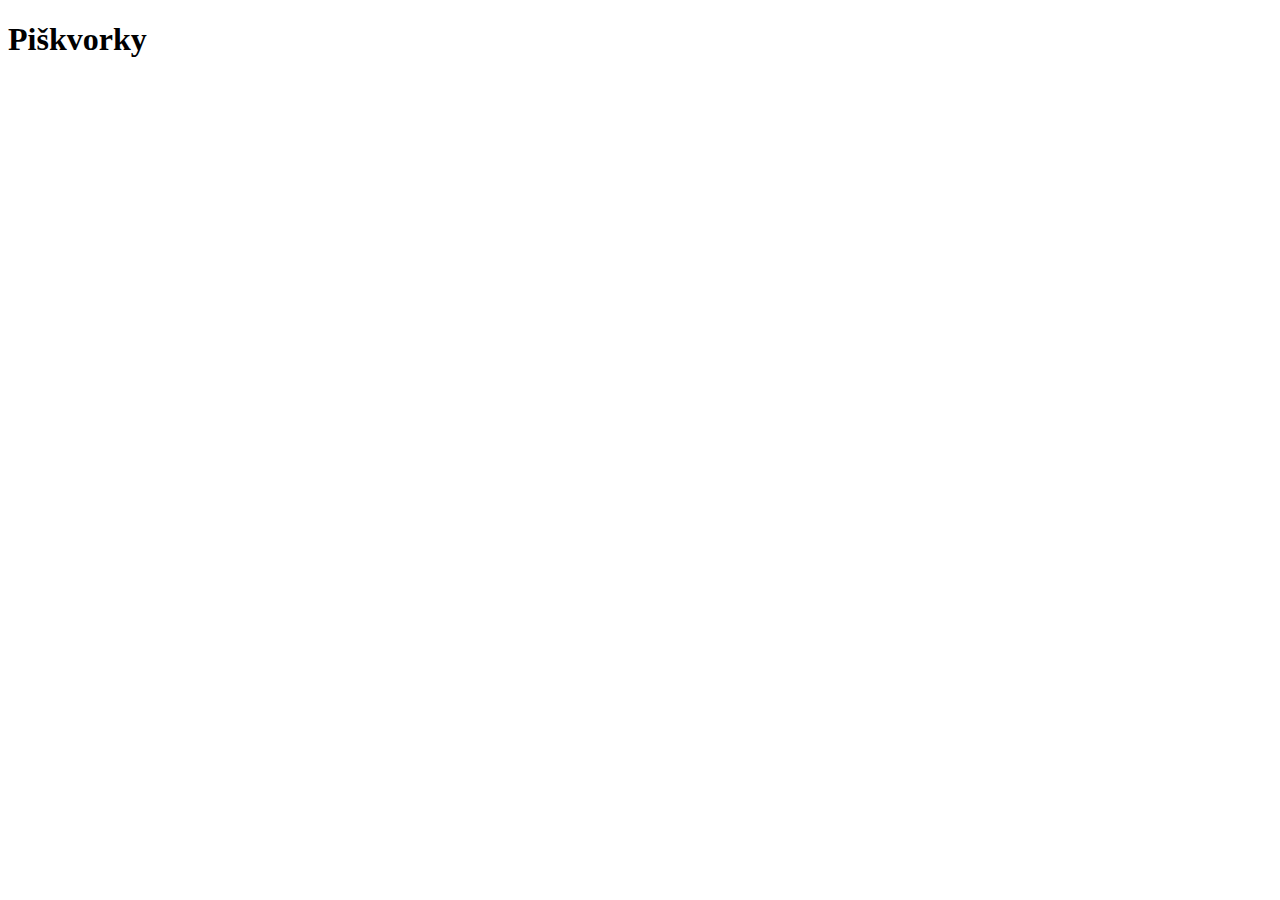
==== index.html @ 61648825 "Zakladni struktura HTML" ====
<!DOCTYPE html>
<html lang="cs-cz">

<head>
  <meta charset="UTF-8">
  <meta http-equiv="X-UA-Compatible" content="IE=edge">
  <meta name="viewport" content="width=device-width, initial-scale=1.0">
  <title>Document</title>
</head>

<body>
  <h1>Piškvorky</h1>
</body>

</html>
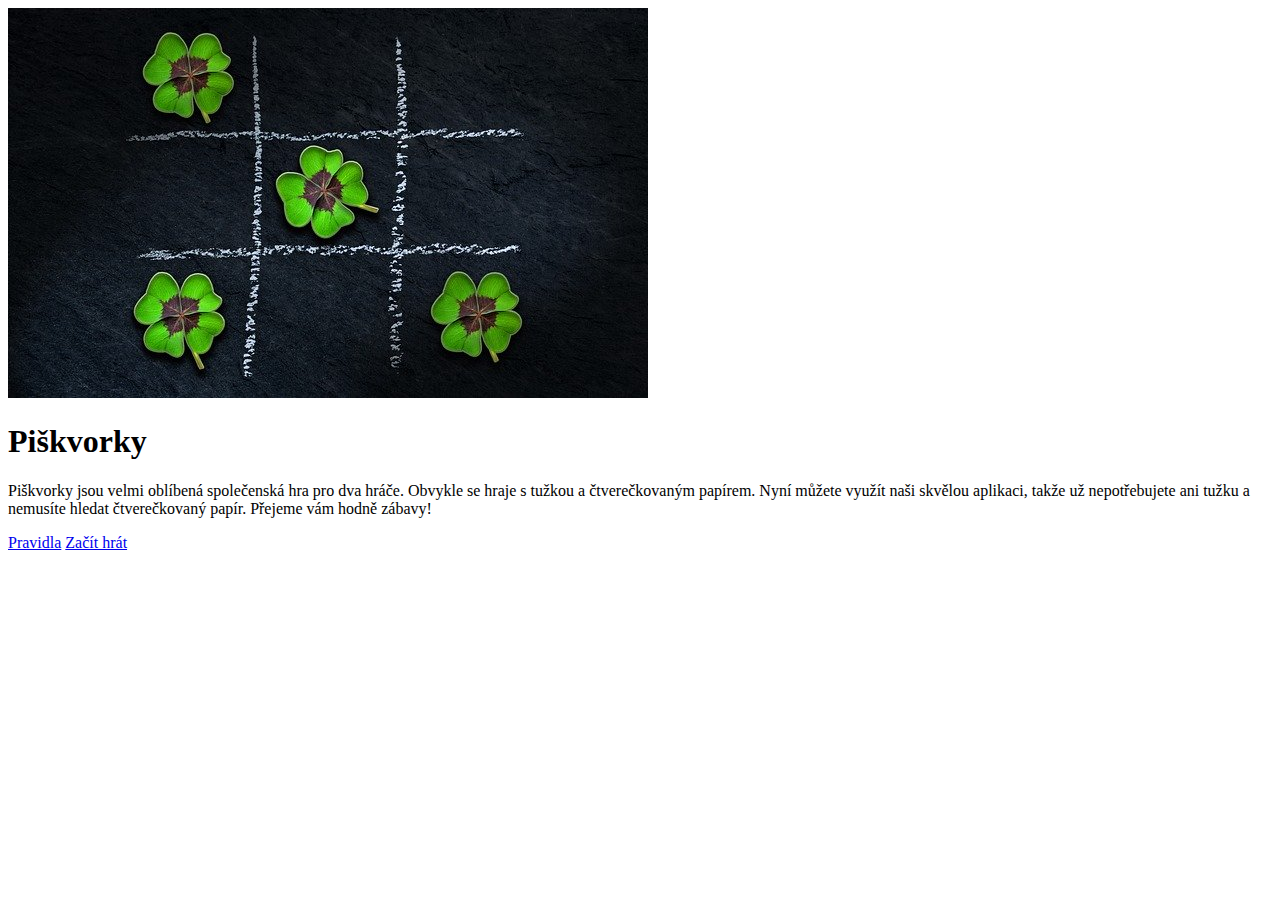
==== commit 8bcfc45d: "Obsah uvodni stranky" ====
--- a/index.html
+++ b/index.html
@@ -5,11 +5,27 @@
   <meta charset="UTF-8">
   <meta http-equiv="X-UA-Compatible" content="IE=edge">
   <meta name="viewport" content="width=device-width, initial-scale=1.0">
-  <title>Document</title>
+  <link rel="stylesheet" href="style.css">
+  <link rel="preconnect" href="https://fonts.googleapis.com">
+  <link rel="preconnect" href="https://fonts.gstatic.com" crossorigin>
+  <link href="https://fonts.googleapis.com/css2?family=Lobster&display=swap" rel="stylesheet">
+  <title>Piškvorky</title>
 </head>
 
 <body>
-  <h1>Piškvorky</h1>
+  <div class="container">
+    <div class="intro">
+      <img class="intro-photo" src="uvodni.jpg" alt="Piškvorky">
+    </div>
+    <div class="intro-description">
+      <h1>Piškvorky</h1>
+      <p>Piškvorky jsou velmi oblíbená společenská hra pro dva hráče. Obvykle se hraje s tužkou a čtverečkovaným
+        papírem. Nyní můžete využít naši skvělou aplikaci, takže už nepotřebujete ani tužku a nemusíte hledat
+        čtverečkovaný papír. Přejeme vám hodně zábavy!</p>
+    </div>
+    <a class="btn rules" href="https://czechitas-podklady.cz/Piskvorky-pravidla/">Pravidla</a>
+    <a class="btn start" href="index.html">Začít hrát</a>
+  </div>
 </body>
 
 </html>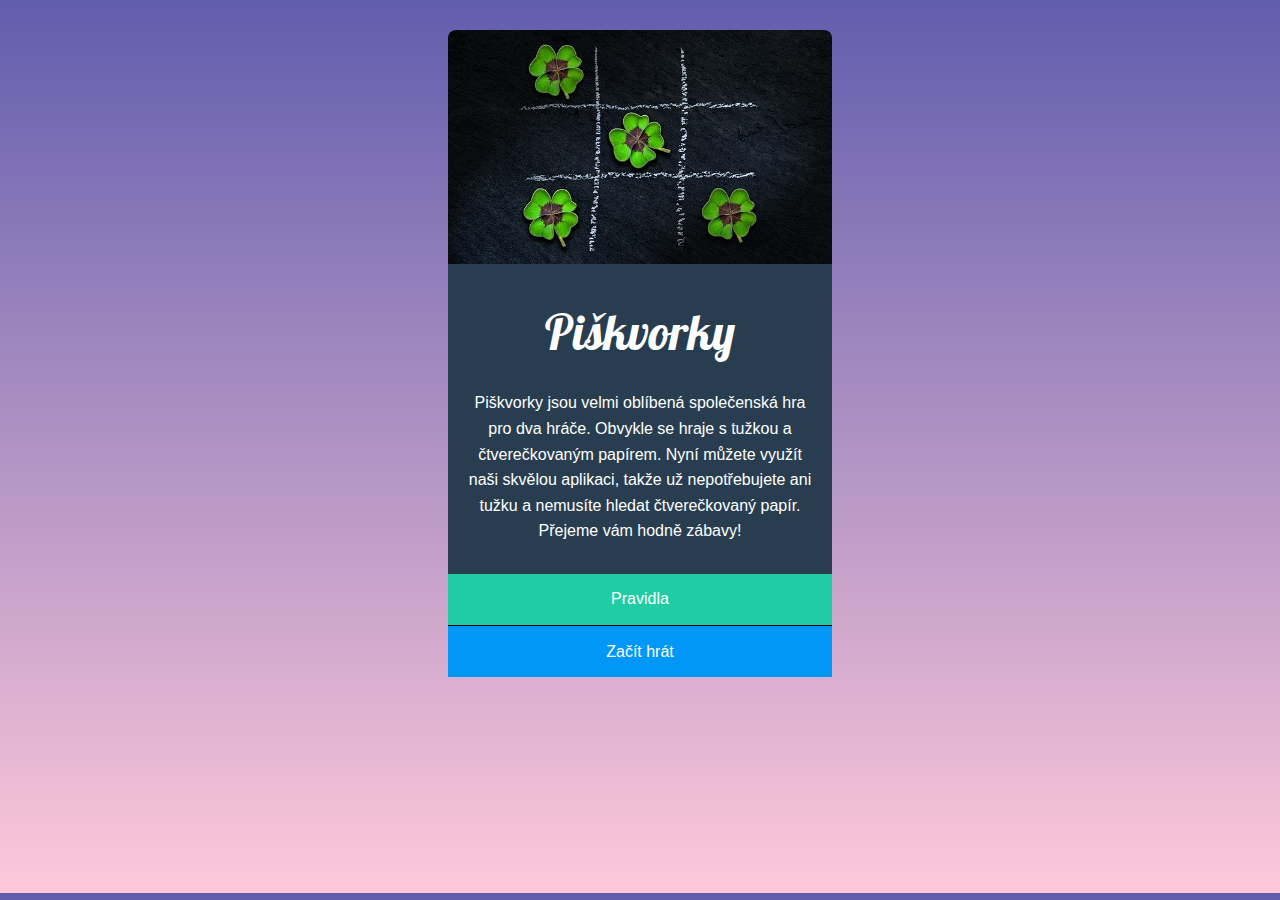
==== commit a94ab566: "Rename classes according to BEM, replaced flex layout and relative units, added images folder" ====
--- a/index.html
+++ b/index.html
@@ -13,19 +13,20 @@
 </head>
 
 <body>
-  <div class="container">
-    <div class="intro">
-      <img class="intro-photo" src="uvodni.jpg" alt="Piškvorky">
+  <main class="intro">
+    <div class="intro__game">
+      <img class="intro__picture" src="images/uvodni.jpg" alt="Piškvorky">
+      <div class="intro__description">
+        <h1 class="intro__title">Piškvorky</h1>
+        <p class="intro__text">Piškvorky jsou velmi oblíbená společenská hra pro dva hráče. Obvykle se hraje s tužkou a
+          čtverečkovaným
+          papírem. Nyní můžete využít naši skvělou aplikaci, takže už nepotřebujete ani tužku a nemusíte hledat
+          čtverečkovaný papír. Přejeme vám hodně zábavy!</p>
+      </div>
+      <a class="intro__btn intro__btn--rules" href="https://czechitas-podklady.cz/Piskvorky-pravidla/">Pravidla</a>
+      <a class="intro__btn intro__btn--start" href="index.html">Začít hrát</a>
     </div>
-    <div class="intro-description">
-      <h1>Piškvorky</h1>
-      <p>Piškvorky jsou velmi oblíbená společenská hra pro dva hráče. Obvykle se hraje s tužkou a čtverečkovaným
-        papírem. Nyní můžete využít naši skvělou aplikaci, takže už nepotřebujete ani tužku a nemusíte hledat
-        čtverečkovaný papír. Přejeme vám hodně zábavy!</p>
-    </div>
-    <a class="btn rules" href="https://czechitas-podklady.cz/Piskvorky-pravidla/">Pravidla</a>
-    <a class="btn start" href="index.html">Začít hrát</a>
-  </div>
+  </main>
 </body>
 
 </html>--- a/style.css
+++ b/style.css
@@ -0,0 +1,81 @@
+html {
+  box-sizing: border-box;
+}
+
+*,
+::after,
+::before {
+  box-sizing: inherit;
+  margin: 0;
+  padding: 0;
+}
+
+body {
+  background-image: linear-gradient(#615dad, #ffc8da);
+  font: 1rem/1.6 sans-serif;
+  min-height: 97vh;
+
+}
+
+main.intro {
+  display: flex;
+  width: 24rem;
+  margin: 1.25rem auto;
+}
+
+div.intro__game {
+  display: flex;
+  flex-direction: column;
+}
+
+img.intro__picture {
+  width: 100%;
+  margin-top: 10px;
+  border-radius: 0.5rem 0.5rem 0 0;
+}
+
+div.intro__description {
+  display: flex;
+  flex-wrap: wrap;
+  justify-content: center;
+  color: #ffffff;
+  background-color: #283e50;
+  padding: 0.6rem;
+}
+
+h1.intro__title {
+  font-family: 'Lobster', cursive;
+  font-size: 3rem;
+  font-weight: 500;
+  padding-top: 1.25rem;
+}
+
+p.intro__text {
+  padding: 1.25rem 0.7rem;
+  text-align: center;
+}
+
+a.intro__btn {
+  display: block;
+  text-decoration: none;
+  text-align: center;
+  color: #ffffff;
+  padding: 0.8rem 0;
+}
+
+.intro__btn--rules {
+  background-color: #1fcca4;
+  border-bottom: 1px solid #000;
+}
+
+.intro__btn--rules:hover {
+  background-color: #1cbb96;
+}
+
+.intro__btn--start {
+  background-color: #0197f6;
+}
+
+.intro__btn--start:hover {
+  background-color: #0090e9;
+}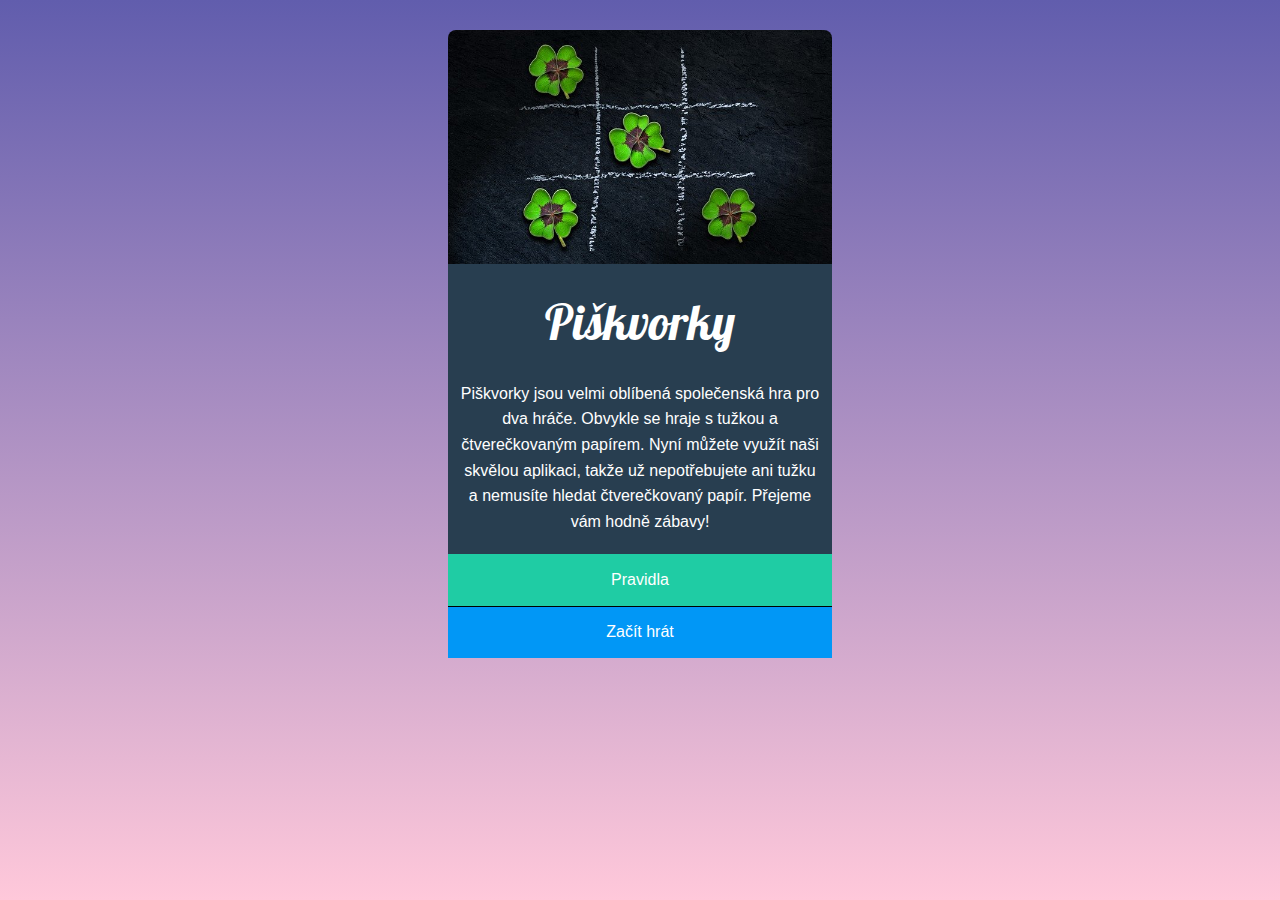
==== commit 072e52b3: "Add XO to the title" ====
--- a/index.html
+++ b/index.html
@@ -9,7 +9,7 @@
   <link rel="preconnect" href="https://fonts.googleapis.com">
   <link rel="preconnect" href="https://fonts.gstatic.com" crossorigin>
   <link href="https://fonts.googleapis.com/css2?family=Lobster&display=swap" rel="stylesheet">
-  <title>Piškvorky</title>
+  <title>❌⭕ Piškvorky</title>
 </head>
 
 <body>
@@ -24,7 +24,7 @@
           čtverečkovaný papír. Přejeme vám hodně zábavy!</p>
       </div>
       <a class="intro__btn intro__btn--rules" href="https://czechitas-podklady.cz/Piskvorky-pravidla/">Pravidla</a>
-      <a class="intro__btn intro__btn--start" href="index.html">Začít hrát</a>
+      <a class="intro__btn intro__btn--start" href="hra.html">Začít hrát</a>
     </div>
   </main>
 </body>
--- a/style.css
+++ b/style.css
@@ -10,17 +10,19 @@
   padding: 0;
 }
 
+/* TASK 1 - INTRO */
+
 body {
   background-image: linear-gradient(#615dad, #ffc8da);
   font: 1rem/1.6 sans-serif;
-  min-height: 97vh;
-
+  min-height: 100vh;
 }
 
 main.intro {
   display: flex;
+  height: 100vh;
+  margin: 0 auto;
   width: 24rem;
-  margin: 1.25rem auto;
 }
 
 div.intro__game {
@@ -29,18 +31,17 @@
 }
 
 img.intro__picture {
+  border-radius: 0.5rem 0.5rem 0 0;
+  margin-top: 30px;
   width: 100%;
-  margin-top: 10px;
-  border-radius: 0.5rem 0.5rem 0 0;
 }
 
 div.intro__description {
+  background-color: #283e50;
+  color: #ffffff;
   display: flex;
   flex-wrap: wrap;
   justify-content: center;
-  color: #ffffff;
-  background-color: #283e50;
-  padding: 0.6rem;
 }
 
 h1.intro__title {
@@ -56,11 +57,11 @@
 }
 
 a.intro__btn {
+  color: #ffffff;
   display: block;
+  padding: 0.8rem 0;
   text-decoration: none;
   text-align: center;
-  color: #ffffff;
-  padding: 0.8rem 0;
 }
 
 .intro__btn--rules {
@@ -78,4 +79,205 @@
 
 .intro__btn--start:hover {
   background-color: #0090e9;
+}
+
+
+/* GAME */
+
+main .game {
+  color: #fff;
+  margin: 0 auto;
+  max-width: 80vmin;
+}
+
+h1.game__title {
+  font-family: 'Lobster', cursive;
+  font-size: 3rem;
+  font-weight: 400;
+  text-align: center;
+}
+
+.game__navbar {
+  align-items: center;
+  display: flex;
+  justify-content: space-between;
+  padding-bottom: 0.5rem;
+}
+
+.game__player {
+  display: flex;
+  justify-content: center;
+}
+
+p.game__player--now {
+  color: #fff;
+  font-size: 1.5rem;
+  font-weight: 700;
+  text-transform: uppercase;
+}
+
+span.game__player--circle {
+  align-self: center;
+  width: 1.5rem;
+  height: 1.5rem;
+  display: inline-block;
+  border: 4px solid #fff;
+  border-radius: 50%;
+  margin-left: 0.5rem;
+}
+
+span.game__player--cross {
+  align-self: center;
+  display: inline-block;
+  height: 1.5rem;
+  margin-left: 0.5rem;
+  width: 1.5rem;
+  position: relative;
+}
+
+span.game__player--cross:before,
+span.game__player--cross:after {
+  content: '';
+  position: absolute;
+  top: 50%;
+  left: 50%;
+  transform: translate(-50%, -50%);
+  background-color: #fff;
+  height: 4px;
+  width: 100%;
+}
+
+span.game__player--cross:before {
+  transform: translate(-50%, -50%) rotate(45deg);
+}
+
+span.game__player--cross:after {
+  transform: translate(-50%, -50%) rotate(-45deg);
+}
+
+
+.game__buttons {
+  display: flex;
+  gap: 10px;
+}
+
+a.game__button--home,
+a.game__button--restart {
+  border-radius: 0.4rem;
+  height: 2.9rem;
+  padding: 0.7rem;
+  /* width: 2.8rem; */
+}
+
+a.game__button--home {
+  background-color: #1fcca4;
+}
+
+a.game__button--restart {
+  background-color: #0197f6;
+}
+
+a.game__button--home:hover {
+  background-color: #1cbb96;
+}
+
+a.game__button--restart:hover {
+  background-color: #0090e9;
+}
+
+/* TASK 2 - GRID */
+
+.game__field {
+  display: flex;
+  flex-wrap: wrap;
+}
+
+.game__field--btn {
+  background-color: rgb(255, 255, 255, 0.4);
+  border: 1px solid #000;
+  cursor: pointer;
+  flex: 0 0 10%;
+  position: relative;
+  display: flex;
+  align-items: center;
+  justify-content: center;
+}
+
+.game__field--btn:after {
+  content: '';
+  display: block;
+  padding-top: 100%;
+}
+
+.game__field--btn:hover,
+.game__field--btn:focus {
+  background-color: rgb(255, 255, 255, 0.6);
+}
+
+/* TASK 3 - CIRCLE & CROSS  */
+
+.game__field--circle {
+  position: relative;
+}
+
+.game__field--circle::before {
+  content: '';
+  width: 80%;
+  height: 80%;
+  border-radius: 50%;
+  border: 5px solid #000;
+  position: absolute;
+  top: 50%;
+  left: 50%;
+  display: block;
+  transform: translate(-50%, -50%);
+  animation: zoom 0.15s;
+}
+
+.game__field--cross {
+  position: relative;
+}
+
+.game__field--cross::before,
+.game__field--cross::after {
+  content: '';
+  width: 5px;
+  height: 100%;
+  position: absolute;
+  left: 43%;
+  display: inline-block;
+  background-color: #000;
+  animation: zoom 0.15s;
+}
+
+.game__field--cross::before {
+  transform: rotate(45deg);
+}
+
+.game__field--cross::after {
+  transform: rotate(-45deg);
+}
+
+@keyframes zoom {
+  from {
+    transform: scale(0.1);
+    opacity: 0.5;
+  }
+
+  to {
+    transform: scale(1);
+    opacity: 0;
+  }
+}
+
+@keyframes zoom {
+  from {
+    transform: scale(0.1);
+    opacity: 0.5;
+  }
+
+  to {
+    transform: scale(1);
+    opacity: 0;
+  }
 }